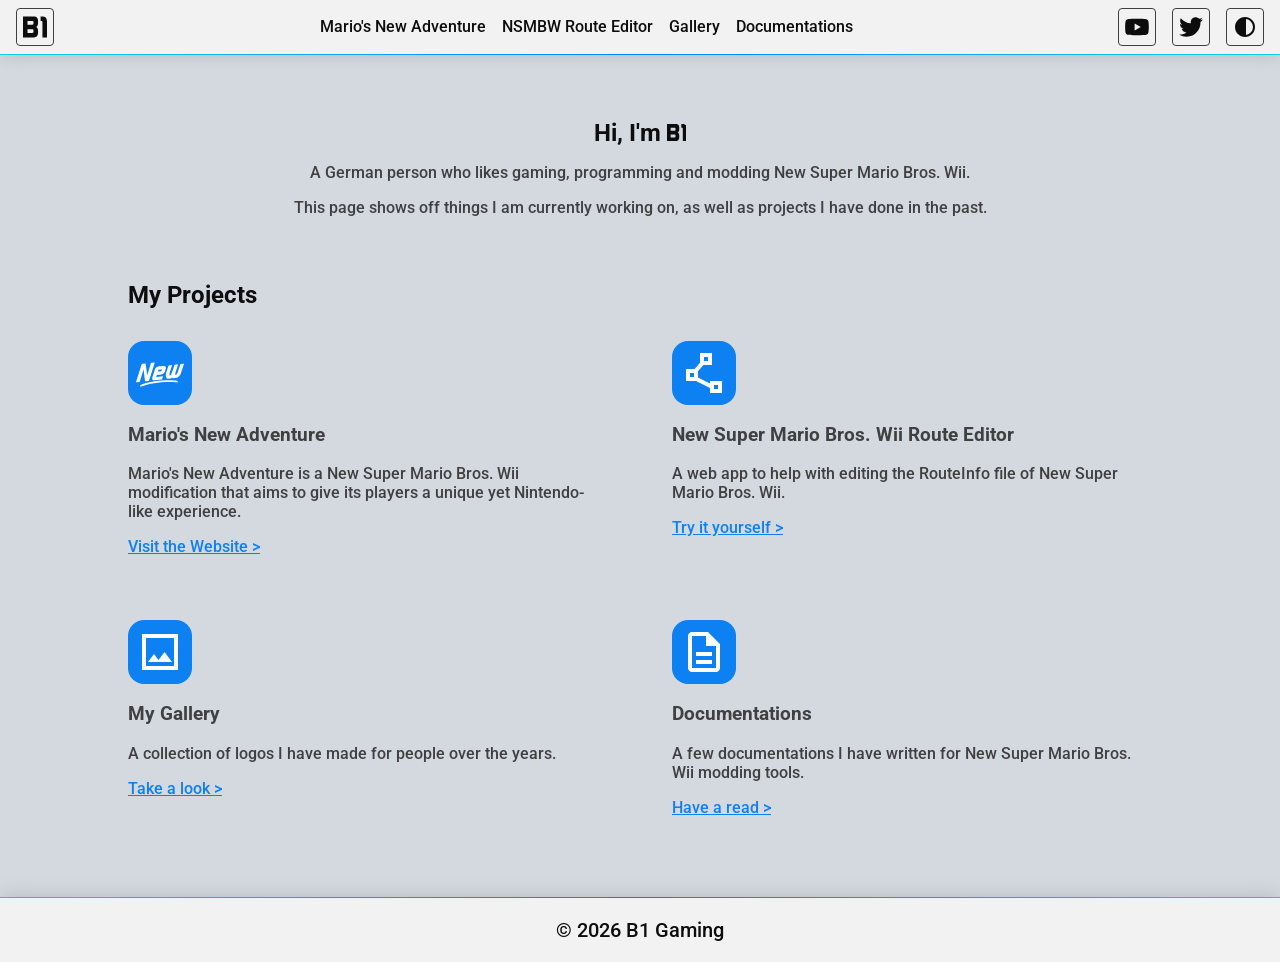
==== index.html @ d00344f2 "Homepage rework It actually looks somewhat decent now though verbosity and information could still b" ====
<!DOCTYPE html>
<html lang="en">
<head>
  <link rel="preconnect" href="https://fonts.googleapis.com">
  <link rel="preconnect" href="https://fonts.gstatic.com" crossorigin>
  <link href="https://fonts.googleapis.com/css2?family=Roboto:ital,wght@0,100..900;1,100..900&display=swap"
        rel="stylesheet">
  <link rel="stylesheet" href="./style.css">
  <meta charset="UTF-8">
  <meta name="viewport" content="width=device-width, initial-scale=1.0">
  <script src="./script.js" defer></script>
  <link rel="shortcut icon" href="img/favicon.png" type="image/x-icon">
  <title>B1's Github</title>
</head>
<body>
  <nav id="nav">
    <div class="link-category context-category">
      <button class="close-button" id="close-button" type="button">
        <svg viewBox="0 -960 960 960">
          <path d="m256-200-56-56 224-224-224-224 56-56 224 224 224-224 56 56-224 224 224 224-56 56-224-224-224 224Z" />
        </svg>
      </button>
      <div class="link">
        <a title="Homepage" href="/">
          <svg class="icon-link" viewBox="0 0 694 607">
            <path
                  d="M0,0H307c41.161,0,128,2.6,128,129v59c0,60.834-20.778,96.126-54,115,31.291,17.7,54,47.914,54,107v62c0,129.731-95.746,135-124,135H0V0ZM130,237H273c14.7,0,30-5.323,30-33V165c0-17.595-12.417-34-29-34H130V237Zm0,239H273c14.7,0,30-5.323,30-33V404c0-17.6-12.417-34-29-34H130V476ZM562,607H694V142C694,10.555,601.474,0,567,0H509V131h20c17.555,0,33,5.006,33,30V607Z" />
          </svg>
        </a>
      </div>
    </div>
    <div class="link-category main-category">
      <a class="link" href="./mna">Mario's New Adventure</a>
      <a class="link" href="./route-editor">NSMBW Route Editor</a>
      <a class="link" href="./gallery">Gallery</a>
      <a class="link" href="./docs">Documentations</a>
    </div>
    <div class="link-category socials-category">
      <div class="link">
        <a title="YouTube" href="https://youtube.com/@B1_Gaming">
          <svg class="icon-link" viewBox="0 0 256 256">
            <g transform="translate(1.4065934065934016 1.4065934065934016) scale(2.81 2.81)">
              <path
                    d="M 88.119 23.338 c -1.035 -3.872 -4.085 -6.922 -7.957 -7.957 C 73.144 13.5 45 13.5 45 13.5 s -28.144 0 -35.162 1.881 c -3.872 1.035 -6.922 4.085 -7.957 7.957 C 0 30.356 0 45 0 45 s 0 14.644 1.881 21.662 c 1.035 3.872 4.085 6.922 7.957 7.957 C 16.856 76.5 45 76.5 45 76.5 s 28.144 0 35.162 -1.881 c 3.872 -1.035 6.922 -4.085 7.957 -7.957 C 90 59.644 90 45 90 45 S 90 30.356 88.119 23.338 z M 36 58.5 v -27 L 59.382 45 L 36 58.5 z" />
            </g>
          </svg>
        </a>
      </div>
      <div class="link">
        <a title="Twitter / X" href="https://twitter.com/B1_Gmg">
          <svg class="icon-link" xml:space="preserve" viewBox="0 0 248 204">
            <path
                  d="M221.95 51.29c.15 2.17.15 4.34.15 6.53 0 66.73-50.8 143.69-143.69 143.69v-.04c-27.44.04-54.31-7.82-77.41-22.64 3.99.48 8 .72 12.02.73 22.74.02 44.83-7.61 62.72-21.66-21.61-.41-40.56-14.5-47.18-35.07 7.57 1.46 15.37 1.16 22.8-.87-23.56-4.76-40.51-25.46-40.51-49.5v-.64c7.02 3.91 14.88 6.08 22.92 6.32C11.58 63.31 4.74 33.79 18.14 10.71c25.64 31.55 63.47 50.73 104.08 52.76-4.07-17.54 1.49-35.92 14.61-48.25 20.34-19.12 52.33-18.14 71.45 2.19 11.31-2.23 22.15-6.38 32.07-12.26-3.77 11.69-11.66 21.62-22.2 27.93 10.01-1.18 19.79-3.86 29-7.95-6.78 10.16-15.32 19.01-25.2 26.16z" />
          </svg>
        </a>
      </div>
      <div class="link" id="theme-switcher">
        <button id="theme-switch-button" type="button"></button>
        <div class="panel" id="theme-choices">
          <button id="system-theme-button">System</button>
          <button id="light-theme-button">Light</button>
          <button id="dark-theme-button">Dark</button>
        </div>
      </div>
    </div>
  </nav>
  <main>
    <button id="menu-button" class="menu-button" type="button">
      <svg viewBox="0 -960 960 960">
        <path d="M120-240v-80h720v80H120Zm0-200v-80h720v80H120Zm0-200v-80h720v80H120Z" />
      </svg>
    </button>
    <div class="menu-backdrop" id="menu-backdrop"></div>
    <section class="hero">
      <h1>Hi, I'm
        <svg class="logo-as-text" viewBox="0 0 694 607">
          <path
                d="M0,0H307c41.161,0,128,2.6,128,129v59c0,60.834-20.778,96.126-54,115,31.291,17.7,54,47.914,54,107v62c0,129.731-95.746,135-124,135H0V0ZM130,237H273c14.7,0,30-5.323,30-33V165c0-17.595-12.417-34-29-34H130V237Zm0,239H273c14.7,0,30-5.323,30-33V404c0-17.6-12.417-34-29-34H130V476ZM562,607H694V142C694,10.555,601.474,0,567,0H509V131h20c17.555,0,33,5.006,33,30V607Z" />
        </svg>
      </h1>
      <p>A German person who likes gaming, programming and modding New Super Mario Bros. Wii.</p>
      <p>This page shows off things I am currently working on, as well as projects I have done in
        the past.</p>
    </section>
    <section class="projects">
      <h2>My Projects</h2>
      <div class="project">
        <div class="project-icon">
          <svg viewBox="0 0 960 960">
            <path
                  d="M0.945,660.649L112.953,303.272a10.589,10.589,0,0,1,8.217-7.039l65.9-7.911a6.006,6.006,0,0,1,7.022,5.532c4.965,37.5,30.5,230.4,30.5,230.4L297.88,282.9a10.593,10.593,0,0,1,8.174-7.063l64.218-7.868c4.293-.526,5.283,2.4,4.315,5.463-14.1,44.582-99.485,314.515-113.564,359.026a10.458,10.458,0,0,1-8.243,6.853L188.5,645.877a6.221,6.221,0,0,1-7.012-5.633c-4.91-38.066-30.525-236.679-30.525-236.679s-63.1,210-74.884,249.217a10.358,10.358,0,0,1-8.141,6.919L5.3,666.229C0.9,666.687-.019,663.727.945,660.649ZM437.659,452.154l70.5-6.269,10.966-37.617-68.933,6.269ZM403.192,558.737l133.165-13.472c4.316-.437,5.287,2.541,4.33,5.633-3.892,12.579-12.613,40.769-16.5,53.324a10.3,10.3,0,0,1-8.179,6.911l-139.451,15c-36.04,4.182-61.123-14.982-51.7-51.723l56.4-173.981c11.9-33.587,61.932-50.511,86.167-53.291l92.434-9.4c19.3-2.649,50.209,21.4,37.6,53.291l-23.5,68.965c-15.994,32.4-55.131,50.623-95.568,54.859l-61.1,4.7ZM716.521,321.191l-57.954,6.442a10.871,10.871,0,0,0-8.276,6.894C640.956,363.419,602.16,483.5,602.16,483.5c-14.308,40.019-1.488,81.528,13.3,106.623,3.283,5.569,7.023,5.937,10.209,5.637l70.607-6.665c2.951-.278,9.314-3.535,12.4-6.42l17.246-16.1,5.968,10.947c2.933,5.38,6.474,6.012,9.689,5.714l72.034-6.673a32.723,32.723,0,0,0,12.517-3.782c16.892-9.956,56.016-40.09,70.619-82.947-0.054-.055,51.228-157.746,62.145-191.316,1.007-3.1.157-6.028-4.234-5.54l-57.943,6.441a10.737,10.737,0,0,0-8.385,6.917c-10.548,31.384-57.443,170.9-57.443,170.9-9.588,20.577-22.222,39.478-37.6,48.588-10.07-22.006-5.607-47.52,0-65.83L839.9,312.585c0.968-3.06.025-5.978-4.271-5.489L779.2,313.511a10.878,10.878,0,0,0-8.457,6.977c-10.727,30.786-57.35,164.582-57.35,164.582-11.227,25.609-29.476,48.074-37.6,53.291-4.783-4.851-12.237-30.338-3.134-59.561l48.2-152.2C721.822,323.562,720.965,320.7,716.521,321.191ZM85.158,751.563v-23.6a9.467,9.467,0,0,1,6.287-8.87c212.3-88.276,596.041-108.563,734.774-81.692a7.792,7.792,0,0,1,6.242,7.508v21.954c0,3.991-3.178,5.76-6.323,5.26-188.863-29.986-532.3,1.127-734.75,83.118C88.286,756.493,85.158,756.818,85.158,751.563Z" />
          </svg>
        </div>
        <h3>Mario's New Adventure</h3>
        <p>Mario's New Adventure is a New Super Mario Bros. Wii modification that aims to give its players a unique yet
          Nintendo-like experience.</p>
        <a href="/mna">Visit the Website &gt;</a>
      </div>
      <div class="project">
        <div class="project-icon">
          <svg viewBox="0 -960 960 960">
            <path
                  d="M600-80v-100L320-320H120v-240h172l108-124v-196h240v240H468L360-516v126l240 120v-50h240v240H600ZM480-720h80v-80h-80v80ZM200-400h80v-80h-80v80Zm480 240h80v-80h-80v80ZM520-760ZM240-440Zm480 240Z" />
          </svg>
        </div>
        <h3>New Super Mario Bros. Wii Route Editor</h3>
        <p>A web app to help with editing the RouteInfo file of New Super Mario Bros. Wii.</p>
        <a href="/route-editor">Try it yourself &gt;</a>
      </div>
      <div class="project">
        <div class="project-icon">
          <svg viewBox="0 -960 960 960">
            <path
                  d="M240-280h480L570-480 450-320l-90-120-120 160ZM120-120v-720h720v720H120Zm80-80h560v-560H200v560Zm0 0v-560 560Z" />
          </svg>
        </div>
        <h3>My Gallery</h3>
        <p>A collection of logos I have made for people over the years.</p>
        <a href="/gallery">Take a look &gt;</a>
      </div>
      <div class="project">
        <div class="project-icon">
          <svg viewBox="0 -960 960 960">
            <path
                  d="M320-240h320v-80H320v80Zm0-160h320v-80H320v80ZM240-80q-33 0-56.5-23.5T160-160v-640q0-33 23.5-56.5T240-880h320l240 240v480q0 33-23.5 56.5T720-80H240Zm280-520v-200H240v640h480v-440H520ZM240-800v200-200 640-640Z" />
          </svg>
        </div>
        <h3>Documentations</h3>
        <p>A few documentations I have written for New Super Mario Bros. Wii modding tools.</p>
        <a href="/docs">Have a read &gt;</a>
      </div>
    </section>
  </main>
  <footer>
    <span id="copyright-info">
    </span>
  </footer>
  <template id="icon-contrast">
    <svg class="icon-link" viewBox="0 -960 960 960">
      <path
            d="M480-80q-83 0-156-31.5T197-197q-54-54-85.5-127T80-480q0-83 31.5-156T197-763q54-54 127-85.5T480-880q83 0 156 31.5T763-763q54 54 85.5 127T880-480q0 83-31.5 156T763-197q-54 54-127 85.5T480-80Zm40-83q119-15 199.5-104.5T800-480q0-123-80.5-212.5T520-797v634Z" />
    </svg>
  </template>
  <template id="icon-light">
    <svg class="icon-link" viewBox="0 -960 960 960">
      <path
            d="M480-760q-17 0-28.5-11.5T440-800v-80q0-17 11.5-28.5T480-920q17 0 28.5 11.5T520-880v80q0 17-11.5 28.5T480-760Zm198 82q-11-11-11-27.5t11-28.5l56-57q12-12 28.5-12t28.5 12q11 11 11 28t-11 28l-57 57q-11 11-28 11t-28-11Zm122 238q-17 0-28.5-11.5T760-480q0-17 11.5-28.5T800-520h80q17 0 28.5 11.5T920-480q0 17-11.5 28.5T880-440h-80ZM480-40q-17 0-28.5-11.5T440-80v-80q0-17 11.5-28.5T480-200q17 0 28.5 11.5T520-160v80q0 17-11.5 28.5T480-40ZM226-678l-57-56q-12-12-12-29t12-28q11-11 28-11t28 11l57 57q11 11 11 28t-11 28q-12 11-28 11t-28-11Zm508 509-56-57q-11-12-11-28.5t11-27.5q11-11 27.5-11t28.5 11l57 56q12 11 11.5 28T791-169q-12 12-29 12t-28-12ZM80-440q-17 0-28.5-11.5T40-480q0-17 11.5-28.5T80-520h80q17 0 28.5 11.5T200-480q0 17-11.5 28.5T160-440H80Zm89 271q-11-11-11-28t11-28l57-57q11-11 27.5-11t28.5 11q12 12 12 28.5T282-225l-56 56q-12 12-29 12t-28-12Zm311-71q-100 0-170-70t-70-170q0-100 70-170t170-70q100 0 170 70t70 170q0 100-70 170t-170 70Zm0-80q66 0 113-47t47-113q0-66-47-113t-113-47q-66 0-113 47t-47 113q0 66 47 113t113 47Zm0-160Z" />
    </svg>
  </template>
  <template id="icon-dark">
    <svg class="icon-link" viewBox="0 -960 960 960">
      <path
            d="M480-120q-151 0-255.5-104.5T120-480q0-138 90-239.5T440-838q13-2 23 3.5t16 14.5q6 9 6.5 21t-7.5 23q-17 26-25.5 55t-8.5 61q0 90 63 153t153 63q31 0 61.5-9t54.5-25q11-7 22.5-6.5T819-479q10 5 15.5 15t3.5 24q-14 138-117.5 229T480-120Zm0-80q88 0 158-48.5T740-375q-20 5-40 8t-40 3q-123 0-209.5-86.5T364-660q0-20 3-40t8-40q-78 32-126.5 102T200-480q0 116 82 198t198 82Zm-10-270Z" />
    </svg>
  </template>
</body>
</html>
---- style.css ----
:root {
  --color-bg-dark: hsl(210, 15%, 85%);
  --color-bg-medium: hsl(0, 0%, 90%);
  --color-bg-light: hsl(0, 0%, 95%);
  --color-border: hsl(0, 0%, 80%);
  --color-text-medium: hsl(0, 0%, 25%);
  --color-text-strong: hsl(0, 0%, 5%);
  --color-primary: hsl(210, 90%, 50%);
  --color-primary-hover: hsl(200, 90%, 50%);
  --color-primary-active: hsl(190, 90%, 50%);
  --color-shadow: #00000026;
  --color-header-shadow: var(--color-shadow);
}

html {
  color-scheme: light dark;
}

@media (prefers-color-scheme: dark) {
  :root {
    color-scheme: dark;
    --color-bg-dark: hsl(210, 10%, 5%);
    --color-bg-medium: hsl(0, 0%, 5%);
    --color-bg-light: hsl(0, 0%, 10%);
    --color-border: hsl(0, 0%, 15%);
    --color-text-medium: hsl(0, 0%, 75%);
    --color-text-strong: hsl(0, 0%, 95%);
    --color-shadow: #0000007f;
    --color-header-shadow: #00aaff57;
  }
}

[data-theme="light"] {
  color-scheme: light;
  --color-bg-dark: hsl(210, 15%, 85%);
  --color-bg-medium: hsl(0, 0%, 90%);
  --color-bg-light: hsl(0, 0%, 95%);
  --color-border: hsl(0, 0%, 80%);
  --color-text-medium: hsl(0, 0%, 25%);
  --color-text-strong: hsl(0, 0%, 5%);
  --color-shadow: #00000026;
  --color-header-shadow: var(--color-shadow);
}

[data-theme="dark"] {
  color-scheme: dark;
  --color-bg-dark: hsl(210, 10%, 5%);
  --color-bg-medium: hsl(0, 0%, 5%);
  --color-bg-light: hsl(0, 0%, 10%);
  --color-border: hsl(0, 0%, 15%);
  --color-text-medium: hsl(0, 0%, 75%);
  --color-text-strong: hsl(0, 0%, 95%);
  --color-shadow: #0000007f;
  --color-header-shadow: #00aaff57;
}

body {
  font-family: "Roboto", sans-serif;
  font-weight: 500;
  margin: 0;
  padding: 0;
  min-height: 100vh;
  display: grid;
  grid-template-rows: max-content 1fr max-content;
  background-color: var(--color-bg-dark);
}

.menu-button,
.close-button {
  display: none;
}

.menu-backdrop {
  opacity: 0;
  width: 100vw;
  height: 100vh;
  position: fixed;
  pointer-events: none;
  transition-property: opacity;
  transition-duration: 250ms;
  background-color: black;
}

nav {
  display: flex;
  justify-content: space-between;
  border-bottom: 1px solid;
  padding: 0.5em 1em;
}

nav a {
  color: var(--color-text-strong);
  text-decoration: none;
  transition-property: color;
  transition-duration: 100ms;
}

path {
  fill: var(--color-text-strong);
}

h1,
h2,
nav a {
  color: var(--color-text-strong);
}

nav a:has(.icon-link),
nav button:has(.icon-link) {
  font-size: 1rem;
  height: 2.375em;
  width: 2.375em;
}

nav a:hover,
footer a:hover {
  color: var(--color-primary-hover);
}

nav a:active,
footer a:active {
  color: var(--color-primary-active);
}

.panel {
  border: 1px solid var(--color-border);
  background: var(--color-bg-medium);
}

.link {
  display: flex;
  justify-content: center;
  align-items: center;
}

.link:not(:has(.icon-link)) {
  border-bottom: 1px solid #ffffff00;
  transition-property: border-color;
  transition-duration: 100ms;
}

.link:hover {
  border-color: var(--color-primary-hover);
}

.link:active {
  border-color: var(--color-primary-active);
}

#theme-switcher {
  height: 100%;
  position: relative;
}

#theme-choices {
  display: none;
  position: absolute;
  top: 100%;
  right: 0;
  margin-top: 0.5rem;
  border-radius: 0.5rem;
  overflow: hidden;
}

#theme-choices.visible {
  display: flex;
  flex-direction: column;
}

#theme-choices>button {
  background: none;
  outline: none;
  border: none;
  padding: 0.5em 1em;
  margin: 0;
  transition-duration: 100ms;
  transition-property: background-color, box-shadow;
  cursor: pointer;
  display: flex;
  align-items: center;
  height: max-content;
  gap: 1em;
}

#theme-choices>button svg {
  height: 2em;
}

#theme-choices>button:disabled {
  cursor: not-allowed;
}

#theme-choices>button:first-child {
  border-top-left-radius: 0.5rem;
  border-top-right-radius: 0.5rem;
}

#theme-choices>button:last-child {
  border-bottom-left-radius: 0.5rem;
  border-bottom-right-radius: 0.5rem;
}

#theme-choices>button:not(:last-child) {
  border-bottom: 1px solid var(--color-border);
}

#theme-choices>button:not(:disabled):hover {
  background-color: hsla(0, 0%, 50%, 10%);
}

#theme-choices>button:not(:disabled):focus {
  box-shadow: 0 0 0 0.125rem var(--color-primary-active) inset;
}

#theme-choices>button:not(:disabled):active {
  background-color: hsla(0, 0%, 50%, 25%);
}

#theme-switch-button {
  background: none;
  border: none;
  padding: 0;
  cursor: pointer;
}

.icon-link {
  height: 1.5em;
  width: 1.5em;
  padding: 0.375em;
  border: 1px solid var(--color-text-medium);
  border-radius: 0.25em;
  transition-property: border-color;
  transition-duration: 100ms;
}

.icon-link:hover {
  border-color: var(--color-primary-hover);
}

.icon-link:active {
  border-color: var(--color-primary-active);
}

.link-category {
  display: flex;
  column-gap: 1em;
  align-content: center;
}

main {
  color: var(--color-text-medium);
  padding-bottom: 1em;
  width: 80%;
  margin: 0 auto;
}

.hero {
  margin: 4rem auto;
  text-align: center;
}

.hero h1 {
  margin-bottom: 0;
}

.logo-as-text {
  height: 0.7125em;
}

.projects {
  display: grid;
  column-gap: 4rem;
  grid-template-columns: repeat(auto-fill, minmax(20em, 1fr));
}

.projects h2 {
  grid-column: 1 / -1;
  margin-top: 0;
  margin-bottom: 2rem;
}

.project {
  margin-bottom: 4rem;
}

.project-icon {
  width: 3rem;
  height: 3rem;
  padding: 0.5em;
  border-radius: 1em;
  background-color: var(--color-primary);
}

.project-icon path {
  fill: white;
}

.project a {
  color: var(--color-primary);
}

.project a:hover {
  color: var(--color-primary-hover);
}

.project a:active {
  color: var(--color-primary-active);
}

footer {
  color: var(--color-text-strong);
  text-align: center;
  padding: 1em 0;
  font-size: 1.25rem;
  border-top: 1px solid;
}

nav,
footer,
nav.open {
  box-shadow: 0 0 1em var(--color-header-shadow);
  background-color: var(--color-bg-light);
  border-image-slice: 1;
  border-image-source: linear-gradient(to left, var(--color-primary-active), var(--color-primary), var(--color-primary-active));
}

#btt-button {
  cursor: pointer;
}

/*
 * Phones (420px)
 */
@media screen and (max-width: 26.25rem) {}

/*
 * Phones (600px)
 */
@media screen and (max-width: 37.5rem) {}

/*
 * Tablets (768px)
 */
@media screen and (max-width: 48rem) {
  nav {
    flex-direction: column;
    position: fixed;
    width: 0;
    padding: 0;
    height: 100vh;
    justify-content: start;
    border-bottom: 0;
    box-shadow: none;
    overflow-x: hidden;
    border-right: 0px solid;
    border-image-source: linear-gradient(to bottom, var(--color-primary-active), var(--color-primary), var(--color-primary-active));
    transition-property: width, border-right, box-shadow;
    transition-duration: 250ms;
    transition-timing-function: ease-in-out;
    z-index: 1;
  }

  nav.open {
    width: 16rem;
    border-right: 1px solid;
  }

  #theme-choices {
    top: initial;
    margin-top: initial;
    bottom: 100%;
    margin-bottom: 0.5rem;
  }

  .hero {
    padding-top: 2rem;
    grid-template-columns: unset;
    row-gap: 2em;
  }

  .hero-image,
  .hero-text-content {
    grid-area: unset;
  }

  .menu-button {
    position: absolute;
  }

  .menu-button,
  .close-button {
    display: flex;
    align-content: center;
    background: none;
    border: none;
    height: 3rem;
    width: 3rem;
    border-radius: 1.5rem;
    padding: 0.25rem;
    margin: 0.25rem;
    transition-property: background-color;
    transition-duration: 100ms;
  }

  .menu-button:hover,
  .close-button:hover {
    background-color: #7f7f7f0f;
  }

  .menu-button:active,
  .close-button:active {
    background-color: #7f7f7f2f;
  }

  .menu-button:focus,
  .close-button:focus {
    outline: 1px solid var(--color-primary-hover);
  }

  .menu-button svg {
    fill: var(--color-text-strong);
  }

  .menu-backdrop.visible {
    pointer-events: all;
    opacity: 20%;
  }

  a.link {
    width: 100%;
    text-align: center;
    padding: 1rem 0;
  }

  .link-category {
    flex-direction: column;
    height: max-content;
    white-space: nowrap;
    min-width: 16rem;
  }

  .context-category {
    flex-direction: row;
    justify-content: space-between;
    border-bottom: 1px solid var(--color-border);
  }

  .main-category {
    flex-grow: 1;
  }

  .link:not(:has(.icon-link)) {
    border-bottom: 1px solid var(--color-border);
  }

  .socials-category {
    padding: 1rem 0;
    border-top: 1px solid var(--color-border);
    flex-direction: row;
    justify-content: space-evenly;
  }

  .link-category:not(.main-category) {
    align-items: center;
  }

  .link-category:not(.main-category) .link {
    margin: 0 1rem;
  }

  section,
  .projects {
    width: 90%;
    margin: 0 auto;
  }

  .hero {
    margin-top: 4rem;
    flex-direction: column;
    justify-content: unset;
    align-items: center;
  }
}

/*
 * Laptops (992px)
 */
@media screen and (max-width: 62rem) {
  main {
    width: unset;
    margin: 0 1rem;
  }
}

/*
 * Desktop Monitors (1200px)
 */
@media screen and (max-width: 75rem) {}
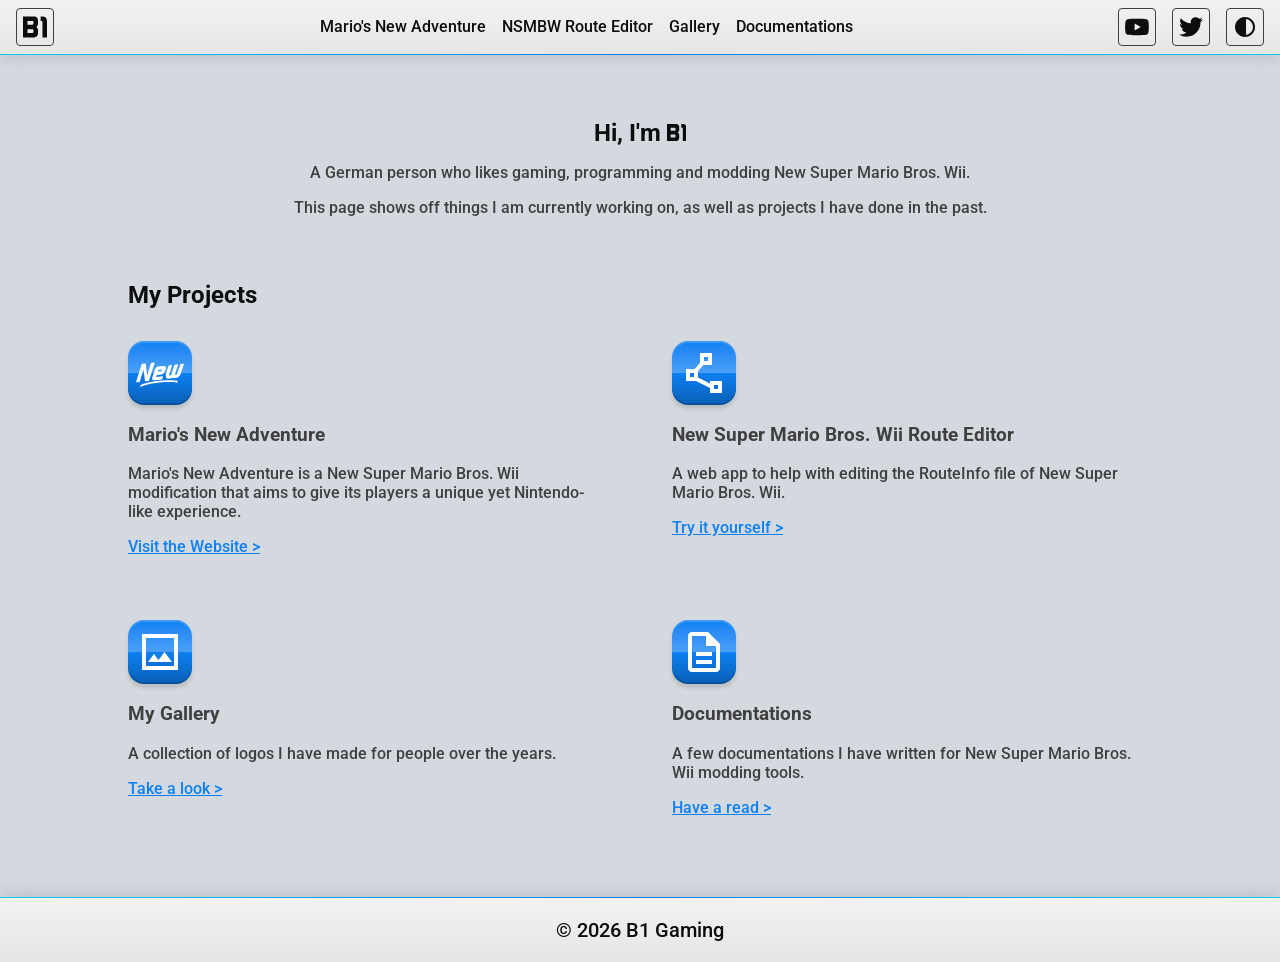
==== commit 0fc0f4d4: "Styling improvements" ====
--- a/index.html
+++ b/index.html
@@ -13,7 +13,7 @@
   <title>B1's Github</title>
 </head>
 <body>
-  <nav id="nav">
+  <nav>
     <div class="link-category context-category">
       <button class="close-button" id="close-button" type="button">
         <svg viewBox="0 -960 960 960">
--- a/style.css
+++ b/style.css
@@ -84,6 +84,7 @@
 nav {
   display: flex;
   justify-content: space-between;
+  gap: 0.5rem;
   border-bottom: 1px solid;
   padding: 0.5em 1em;
 }
@@ -131,6 +132,7 @@
   display: flex;
   justify-content: center;
   align-items: center;
+  text-align: center;
 }
 
 .link:not(:has(.icon-link)) {
@@ -288,7 +290,13 @@
   height: 3rem;
   padding: 0.5em;
   border-radius: 1em;
-  background-color: var(--color-primary);
+  box-shadow: 0 0.125em #ffffff2f inset,
+    0 -0.125em #0000002f inset,
+    0 0.25em 0.25em #0000001f;
+  background-image: linear-gradient(var(--color-primary),
+      color-mix(in srgb, var(--color-primary), white 25%) 50%,
+      var(--color-primary) 50%,
+      color-mix(in srgb, var(--color-primary), black 25%));
 }
 
 .project-icon path {
@@ -319,9 +327,13 @@
 footer,
 nav.open {
   box-shadow: 0 0 1em var(--color-header-shadow);
-  background-color: var(--color-bg-light);
+  background-image: linear-gradient(var(--color-bg-light),
+      var(--color-bg-medium));
   border-image-slice: 1;
-  border-image-source: linear-gradient(to left, var(--color-primary-active), var(--color-primary), var(--color-primary-active));
+  border-image-source: linear-gradient(to left,
+      var(--color-primary-active),
+      var(--color-primary),
+      var(--color-primary-active));
 }
 
 #btt-button {
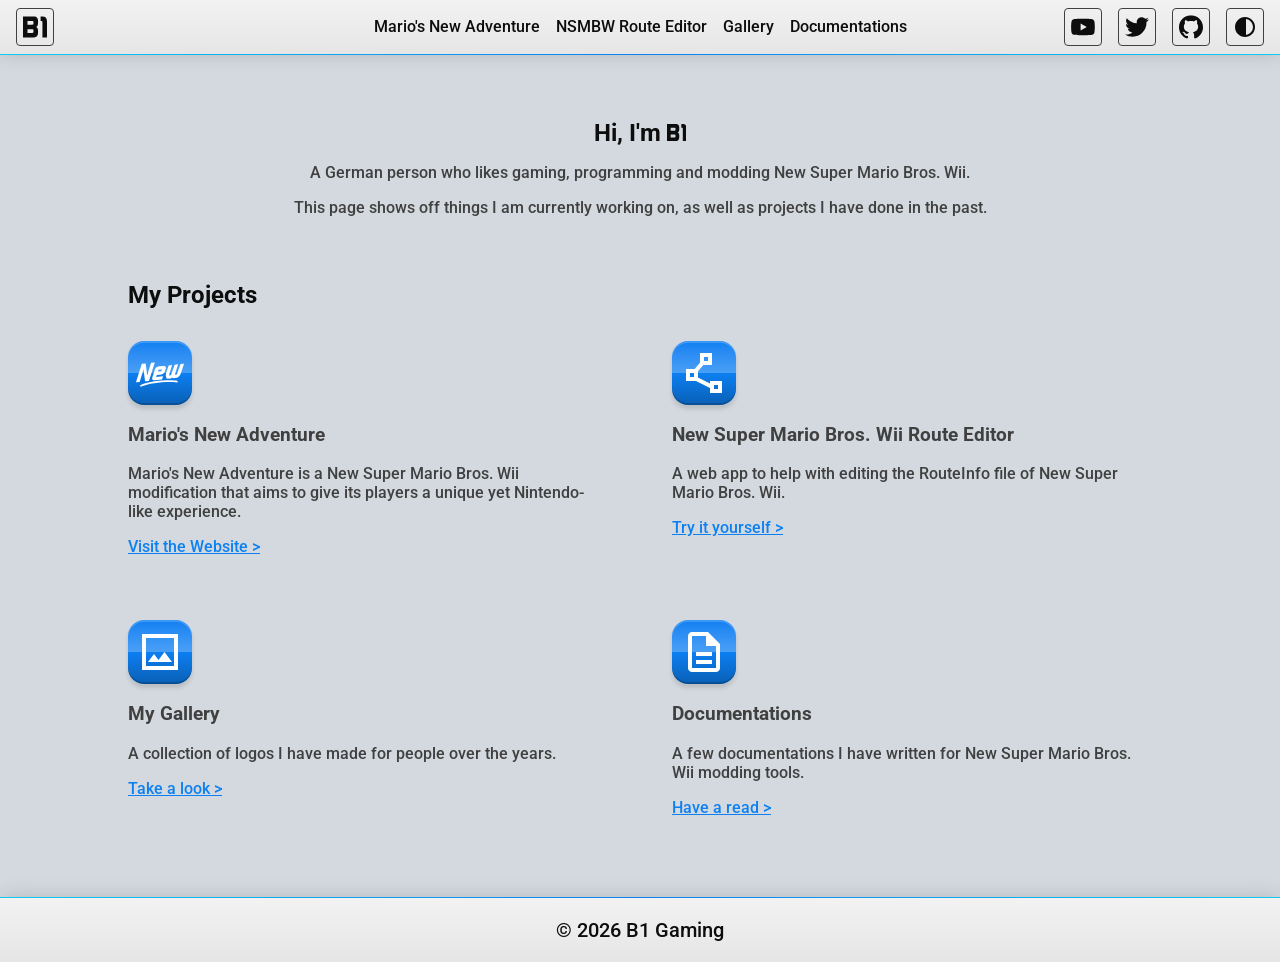
==== commit e08109b9: "Added GitHub link + styling imrpovements" ====
--- a/index.html
+++ b/index.html
@@ -21,7 +21,7 @@
         </svg>
       </button>
       <div class="link">
-        <a title="Homepage" href="/">
+        <a href="/" title="Homepage">
           <svg class="icon-link" viewBox="0 0 694 607">
             <path
                   d="M0,0H307c41.161,0,128,2.6,128,129v59c0,60.834-20.778,96.126-54,115,31.291,17.7,54,47.914,54,107v62c0,129.731-95.746,135-124,135H0V0ZM130,237H273c14.7,0,30-5.323,30-33V165c0-17.595-12.417-34-29-34H130V237Zm0,239H273c14.7,0,30-5.323,30-33V404c0-17.6-12.417-34-29-34H130V476ZM562,607H694V142C694,10.555,601.474,0,567,0H509V131h20c17.555,0,33,5.006,33,30V607Z" />
@@ -37,7 +37,7 @@
     </div>
     <div class="link-category socials-category">
       <div class="link">
-        <a title="YouTube" href="https://youtube.com/@B1_Gaming">
+        <a href="https://youtube.com/@B1_Gaming" title="YouTube">
           <svg class="icon-link" viewBox="0 0 256 256">
             <g transform="translate(1.4065934065934016 1.4065934065934016) scale(2.81 2.81)">
               <path
@@ -47,10 +47,25 @@
         </a>
       </div>
       <div class="link">
-        <a title="Twitter / X" href="https://twitter.com/B1_Gmg">
+        <a href="https://twitter.com/B1_Gmg" title="Twitter / X">
           <svg class="icon-link" xml:space="preserve" viewBox="0 0 248 204">
             <path
                   d="M221.95 51.29c.15 2.17.15 4.34.15 6.53 0 66.73-50.8 143.69-143.69 143.69v-.04c-27.44.04-54.31-7.82-77.41-22.64 3.99.48 8 .72 12.02.73 22.74.02 44.83-7.61 62.72-21.66-21.61-.41-40.56-14.5-47.18-35.07 7.57 1.46 15.37 1.16 22.8-.87-23.56-4.76-40.51-25.46-40.51-49.5v-.64c7.02 3.91 14.88 6.08 22.92 6.32C11.58 63.31 4.74 33.79 18.14 10.71c25.64 31.55 63.47 50.73 104.08 52.76-4.07-17.54 1.49-35.92 14.61-48.25 20.34-19.12 52.33-18.14 71.45 2.19 11.31-2.23 22.15-6.38 32.07-12.26-3.77 11.69-11.66 21.62-22.2 27.93 10.01-1.18 19.79-3.86 29-7.95-6.78 10.16-15.32 19.01-25.2 26.16z" />
+          </svg>
+        </a>
+      </div>
+      <div class="link">
+        <a href="https://github.com/B1Here" title="GitHub">
+          <svg class="icon-link" viewBox="0 0 98 96" xmlns="http://www.w3.org/2000/svg" class="h-6">
+            <g clip-path="url(#clip0_730_27126)">
+              <path
+                    d="M41.4395 69.3848C28.8066 67.8535 19.9062 58.7617 19.9062 46.9902C19.9062 42.2051 21.6289 37.0371 24.5 33.5918C23.2559 30.4336 23.4473 23.7344 24.8828 20.959C28.7109 20.4805 33.8789 22.4902 36.9414 25.2656C40.5781 24.1172 44.4062 23.543 49.0957 23.543C53.7852 23.543 57.6133 24.1172 61.0586 25.1699C64.0254 22.4902 69.2891 20.4805 73.1172 20.959C74.457 23.543 74.6484 30.2422 73.4043 33.4961C76.4668 37.1328 78.0937 42.0137 78.0937 46.9902C78.0937 58.7617 69.1934 67.6621 56.3691 69.2891C59.623 71.3945 61.8242 75.9883 61.8242 81.252L61.8242 91.2051C61.8242 94.0762 64.2168 95.7031 67.0879 94.5547C84.4102 87.9512 98 70.6289 98 49.1914C98 22.1074 75.9883 6.69539e-07 48.9043 4.309e-07C21.8203 1.92261e-07 -1.9479e-07 22.1074 -4.3343e-07 49.1914C-6.20631e-07 70.4375 13.4941 88.0469 31.6777 94.6504C34.2617 95.6074 36.75 93.8848 36.75 91.3008L36.75 83.6445C35.4102 84.2188 33.6875 84.6016 32.1562 84.6016C25.8398 84.6016 22.1074 81.1563 19.4277 74.7441C18.375 72.1602 17.2266 70.6289 15.0254 70.3418C13.877 70.2461 13.4941 69.7676 13.4941 69.1934C13.4941 68.0449 15.4082 67.1836 17.3223 67.1836C20.0977 67.1836 22.4902 68.9063 24.9785 72.4473C26.8926 75.2227 28.9023 76.4668 31.2949 76.4668C33.6875 76.4668 35.2187 75.6055 37.4199 73.4043C39.0469 71.7773 40.291 70.3418 41.4395 69.3848Z" />
+            </g>
+            <defs>
+              <clipPath id="clip0_730_27126">
+                <rect width="98" height="96" fill="white" />
+              </clipPath>
+            </defs>
           </svg>
         </a>
       </div>
--- a/style.css
+++ b/style.css
@@ -82,8 +82,8 @@
 }
 
 nav {
-  display: flex;
-  justify-content: space-between;
+  display: grid;
+  grid-template-columns: 1fr auto 1fr;
   gap: 0.5rem;
   border-bottom: 1px solid;
   padding: 0.5em 1em;
@@ -158,7 +158,7 @@
   display: none;
   position: absolute;
   top: 100%;
-  right: 0;
+  left: 0;
   margin-top: 0.5rem;
   border-radius: 0.5rem;
   overflow: hidden;
@@ -249,6 +249,10 @@
   align-content: center;
 }
 
+.socials-category {
+  justify-self: end;
+}
+
 main {
   color: var(--color-text-medium);
   padding-bottom: 1em;
@@ -354,7 +358,37 @@
  * Tablets (768px)
  */
 @media screen and (max-width: 48rem) {
+  .hero {
+    padding-top: 2rem;
+    grid-template-columns: unset;
+    row-gap: 2em;
+  }
+
+  .hero-image,
+  .hero-text-content {
+    grid-area: unset;
+  }
+
+  section,
+  .projects {
+    width: 90%;
+    margin: 0 auto;
+  }
+
+  .hero {
+    margin-top: 4rem;
+    flex-direction: column;
+    justify-content: unset;
+    align-items: center;
+  }
+}
+
+/*
+ * Laptops (992px)
+ */
+@media screen and (max-width: 62rem) {
   nav {
+    display: flex;
     flex-direction: column;
     position: fixed;
     width: 0;
@@ -378,25 +412,8 @@
   }
 
   #theme-choices {
-    top: initial;
-    margin-top: initial;
-    bottom: 100%;
-    margin-bottom: 0.5rem;
-  }
-
-  .hero {
-    padding-top: 2rem;
-    grid-template-columns: unset;
-    row-gap: 2em;
-  }
-
-  .hero-image,
-  .hero-text-content {
-    grid-area: unset;
-  }
-
-  .menu-button {
-    position: absolute;
+    left: unset;
+    right: 0;
   }
 
   .menu-button,
@@ -414,6 +431,11 @@
     transition-duration: 100ms;
   }
 
+  .menu-button {
+    position: absolute;
+    margin-left: -0.5rem;
+  }
+
   .menu-button:hover,
   .close-button:hover {
     background-color: #7f7f7f0f;
@@ -448,7 +470,7 @@
     flex-direction: column;
     height: max-content;
     white-space: nowrap;
-    min-width: 16rem;
+    width: 16rem;
   }
 
   .context-category {
@@ -467,37 +489,21 @@
 
   .socials-category {
     padding: 1rem 0;
+    justify-self: unset;
     border-top: 1px solid var(--color-border);
     flex-direction: row;
     justify-content: space-evenly;
+    gap: 0;
   }
 
   .link-category:not(.main-category) {
     align-items: center;
   }
 
-  .link-category:not(.main-category) .link {
+  .link-category.context-category .link {
     margin: 0 1rem;
   }
 
-  section,
-  .projects {
-    width: 90%;
-    margin: 0 auto;
-  }
-
-  .hero {
-    margin-top: 4rem;
-    flex-direction: column;
-    justify-content: unset;
-    align-items: center;
-  }
-}
-
-/*
- * Laptops (992px)
- */
-@media screen and (max-width: 62rem) {
   main {
     width: unset;
     margin: 0 1rem;
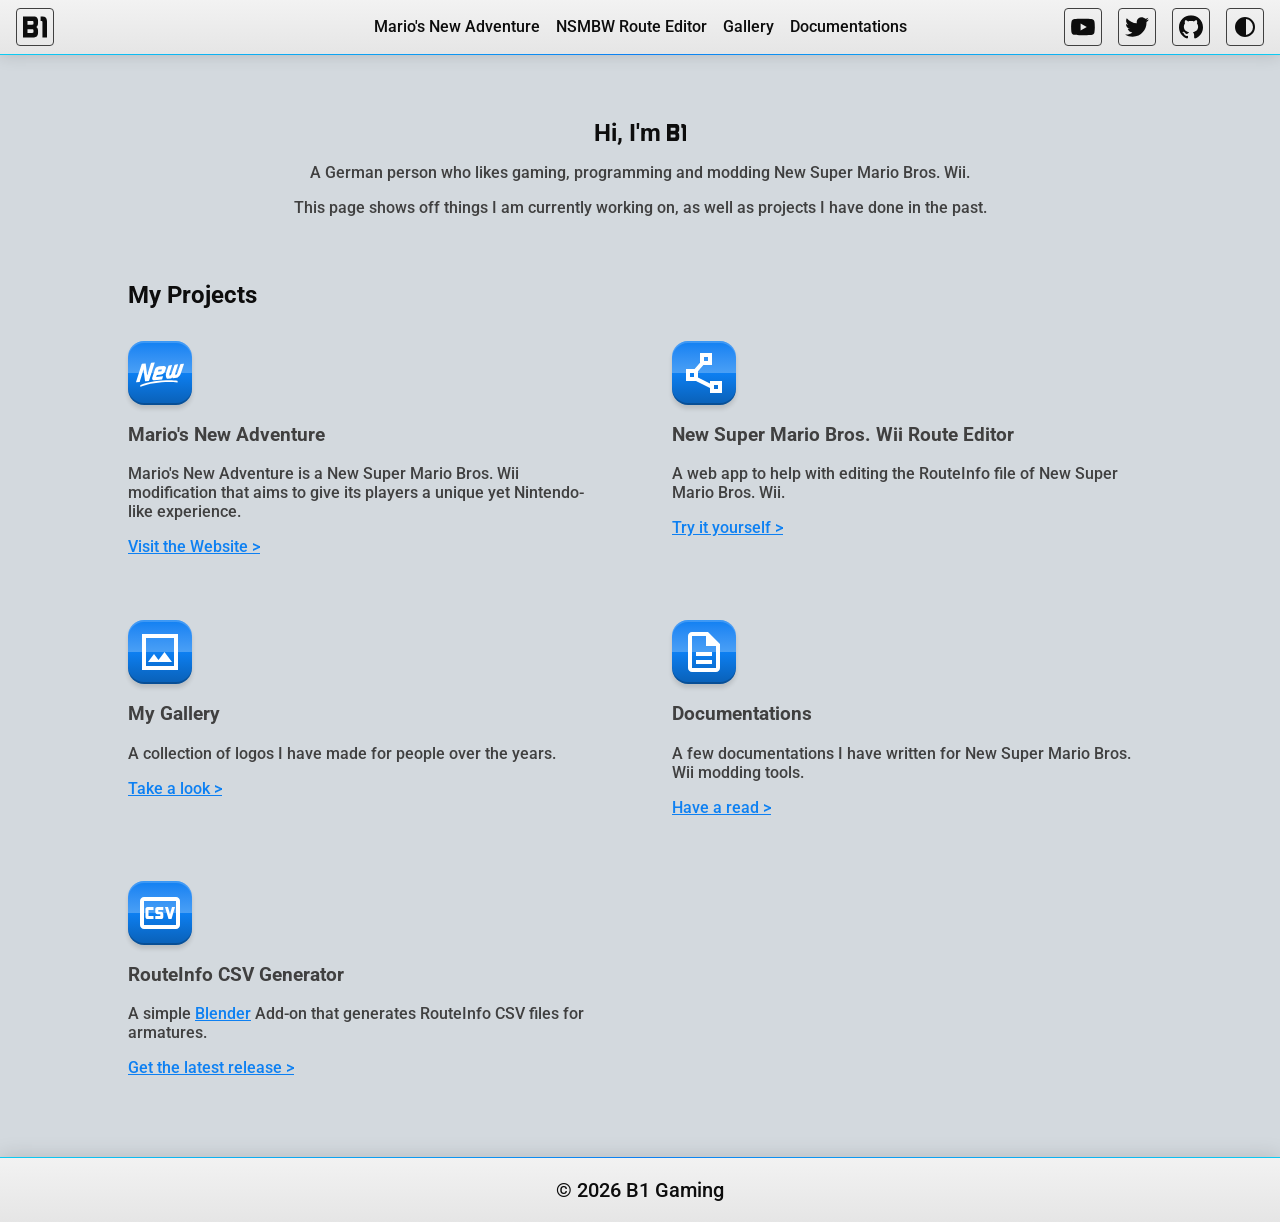
==== commit 12da57ee: "Add a new project to homepage" ====
--- a/index.html
+++ b/index.html
@@ -9,7 +9,7 @@
   <meta charset="UTF-8">
   <meta name="viewport" content="width=device-width, initial-scale=1.0">
   <script src="./script.js" defer></script>
-  <link rel="shortcut icon" href="img/favicon.png" type="image/x-icon">
+  <link rel="shortcut icon" href="./img/favicon.png" type="image/x-icon">
   <title>B1's Github</title>
 </head>
 <body>
@@ -37,7 +37,7 @@
     </div>
     <div class="link-category socials-category">
       <div class="link">
-        <a href="https://youtube.com/@B1_Gaming" title="YouTube">
+        <a href="https://youtube.com/@B1_Gaming" title="YouTube" target="_blank" rel="noopener noreferrer">
           <svg class="icon-link" viewBox="0 0 256 256">
             <g transform="translate(1.4065934065934016 1.4065934065934016) scale(2.81 2.81)">
               <path
@@ -47,7 +47,7 @@
         </a>
       </div>
       <div class="link">
-        <a href="https://twitter.com/B1_Gmg" title="Twitter / X">
+        <a href="https://twitter.com/B1_Gmg" title="Twitter / X" target="_blank" rel="noopener noreferrer">
           <svg class="icon-link" xml:space="preserve" viewBox="0 0 248 204">
             <path
                   d="M221.95 51.29c.15 2.17.15 4.34.15 6.53 0 66.73-50.8 143.69-143.69 143.69v-.04c-27.44.04-54.31-7.82-77.41-22.64 3.99.48 8 .72 12.02.73 22.74.02 44.83-7.61 62.72-21.66-21.61-.41-40.56-14.5-47.18-35.07 7.57 1.46 15.37 1.16 22.8-.87-23.56-4.76-40.51-25.46-40.51-49.5v-.64c7.02 3.91 14.88 6.08 22.92 6.32C11.58 63.31 4.74 33.79 18.14 10.71c25.64 31.55 63.47 50.73 104.08 52.76-4.07-17.54 1.49-35.92 14.61-48.25 20.34-19.12 52.33-18.14 71.45 2.19 11.31-2.23 22.15-6.38 32.07-12.26-3.77 11.69-11.66 21.62-22.2 27.93 10.01-1.18 19.79-3.86 29-7.95-6.78 10.16-15.32 19.01-25.2 26.16z" />
@@ -55,7 +55,7 @@
         </a>
       </div>
       <div class="link">
-        <a href="https://github.com/B1Here" title="GitHub">
+        <a href="https://github.com/B1Here" title="GitHub" target="_blank" rel="noopener noreferrer">
           <svg class="icon-link" viewBox="0 0 98 96" xmlns="http://www.w3.org/2000/svg" class="h-6">
             <g clip-path="url(#clip0_730_27126)">
               <path
@@ -144,6 +144,19 @@
         <p>A few documentations I have written for New Super Mario Bros. Wii modding tools.</p>
         <a href="/docs">Have a read &gt;</a>
       </div>
+      <div class="project">
+        <div class="project-icon">
+          <svg viewBox="0 -960 960 960">
+            <path
+                  d="M230-360h120v-60H250v-120h100v-60H230q-17 0-28.5 11.5T190-560v160q0 17 11.5 28.5T230-360Zm156 0h120q17 0 28.5-11.5T546-400v-60q0-17-11.5-31.5T506-506h-60v-34h100v-60H426q-17 0-28.5 11.5T386-560v60q0 17 11.5 30.5T426-456h60v36H386v60Zm264 0h60l70-240h-60l-40 138-40-138h-60l70 240ZM160-160q-33 0-56.5-23.5T80-240v-480q0-33 23.5-56.5T160-800h640q33 0 56.5 23.5T880-720v480q0 33-23.5 56.5T800-160H160Zm0-80h640v-480H160v480Zm0 0v-480 480Z" />
+          </svg>
+        </div>
+        <h3>RouteInfo CSV Generator</h3>
+        <p>A simple <a href="https://blender.org/">Blender</a> Add-on that generates RouteInfo CSV files for
+          armatures.</p>
+        <a href="https://github.com/B1Here/routeinfo-gen/releases" target="_blank" rel="noopener noreferrer">Get the
+          latest release &gt;</a>
+      </div>
     </section>
   </main>
   <footer>
--- a/style.css
+++ b/style.css
@@ -89,7 +89,8 @@
   padding: 0.5em 1em;
 }
 
-nav a {
+nav a,
+footer a {
   color: var(--color-text-strong);
   text-decoration: none;
   transition-property: color;
@@ -102,8 +103,14 @@
 
 h1,
 h2,
-nav a {
+nav a,
+footer a {
   color: var(--color-text-strong);
+}
+
+nav h1,
+nav h2 {
+  margin-block: auto;
 }
 
 nav a:has(.icon-link),
@@ -158,7 +165,7 @@
   display: none;
   position: absolute;
   top: 100%;
-  left: 0;
+  right: 0;
   margin-top: 0.5rem;
   border-radius: 0.5rem;
   overflow: hidden;
@@ -169,7 +176,7 @@
   flex-direction: column;
 }
 
-#theme-choices>button {
+#theme-choices > button {
   background: none;
   outline: none;
   border: none;
@@ -184,37 +191,37 @@
   gap: 1em;
 }
 
-#theme-choices>button svg {
+#theme-choices > button svg {
   height: 2em;
 }
 
-#theme-choices>button:disabled {
+#theme-choices > button:disabled {
   cursor: not-allowed;
 }
 
-#theme-choices>button:first-child {
+#theme-choices > button:first-child {
   border-top-left-radius: 0.5rem;
   border-top-right-radius: 0.5rem;
 }
 
-#theme-choices>button:last-child {
+#theme-choices > button:last-child {
   border-bottom-left-radius: 0.5rem;
   border-bottom-right-radius: 0.5rem;
 }
 
-#theme-choices>button:not(:last-child) {
+#theme-choices > button:not(:last-child) {
   border-bottom: 1px solid var(--color-border);
 }
 
-#theme-choices>button:not(:disabled):hover {
+#theme-choices > button:not(:disabled):hover {
   background-color: hsla(0, 0%, 50%, 10%);
 }
 
-#theme-choices>button:not(:disabled):focus {
+#theme-choices > button:not(:disabled):focus {
   box-shadow: 0 0 0 0.125rem var(--color-primary-active) inset;
 }
 
-#theme-choices>button:not(:disabled):active {
+#theme-choices > button:not(:disabled):active {
   background-color: hsla(0, 0%, 50%, 25%);
 }
 
@@ -504,6 +511,13 @@
     margin: 0 1rem;
   }
 
+  #theme-choices {
+    top: unset;
+    bottom: 100%;
+    margin-top: unset;
+    margin-bottom: 0.5rem;
+  }
+
   main {
     width: unset;
     margin: 0 1rem;
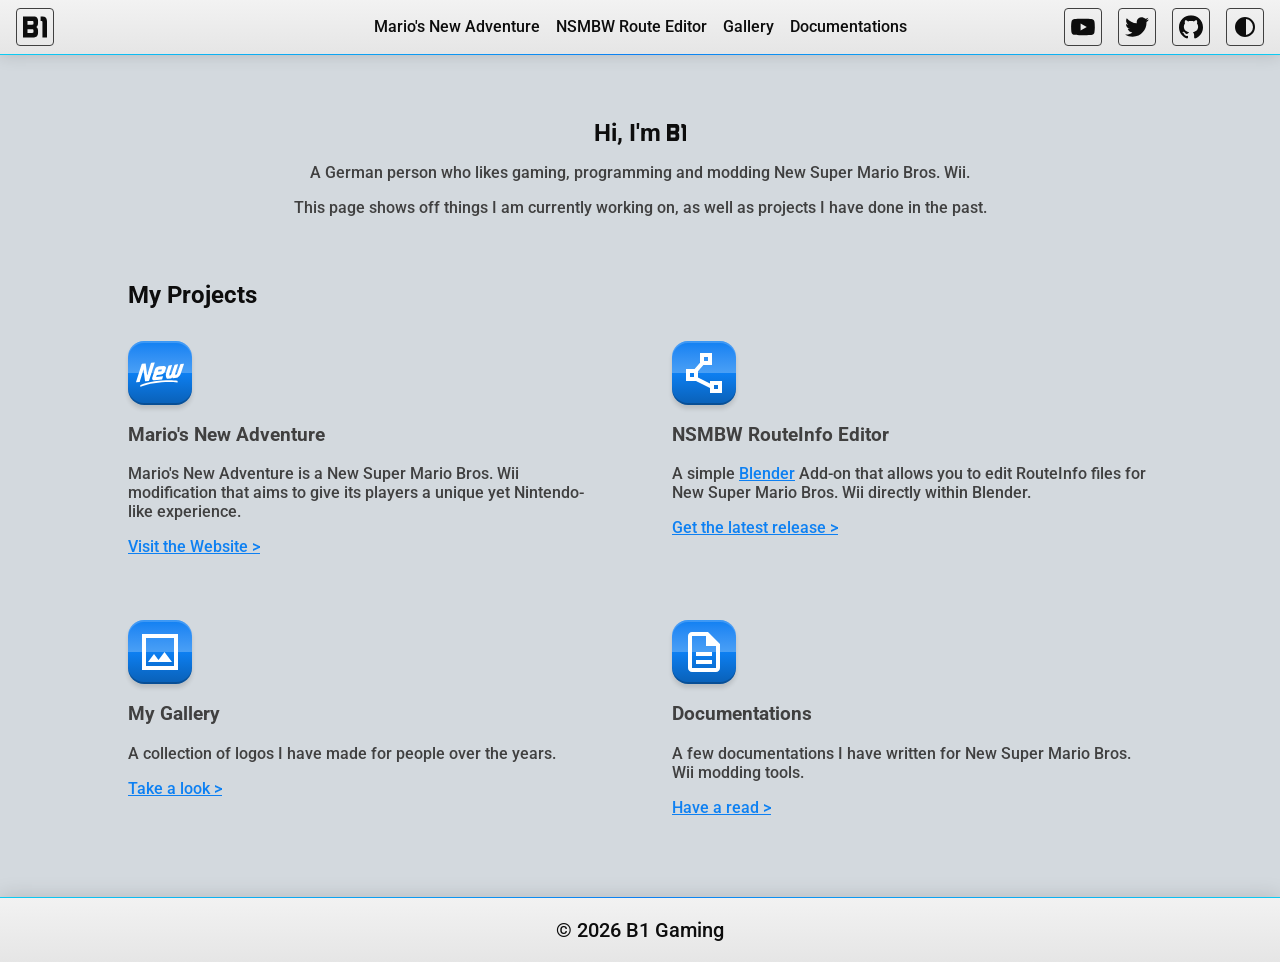
==== commit 0ff72d89: "Update projects section on the homepage" ====
--- a/index.html
+++ b/index.html
@@ -118,9 +118,11 @@
                   d="M600-80v-100L320-320H120v-240h172l108-124v-196h240v240H468L360-516v126l240 120v-50h240v240H600ZM480-720h80v-80h-80v80ZM200-400h80v-80h-80v80Zm480 240h80v-80h-80v80ZM520-760ZM240-440Zm480 240Z" />
           </svg>
         </div>
-        <h3>New Super Mario Bros. Wii Route Editor</h3>
-        <p>A web app to help with editing the RouteInfo file of New Super Mario Bros. Wii.</p>
-        <a href="/route-editor">Try it yourself &gt;</a>
+        <h3>NSMBW RouteInfo Editor</h3>
+        <p>A simple <a href="https://blender.org/">Blender</a> Add-on that allows you to edit RouteInfo files for New
+          Super Mario Bros. Wii directly within Blender.</p>
+        <a href="https://github.com/B1Here/nsmbw-routeinfo-editor/releases" target="_blank"
+           rel="noopener noreferrer">Get the latest release &gt;</a>
       </div>
       <div class="project">
         <div class="project-icon">
@@ -143,19 +145,6 @@
         <h3>Documentations</h3>
         <p>A few documentations I have written for New Super Mario Bros. Wii modding tools.</p>
         <a href="/docs">Have a read &gt;</a>
-      </div>
-      <div class="project">
-        <div class="project-icon">
-          <svg viewBox="0 -960 960 960">
-            <path
-                  d="M230-360h120v-60H250v-120h100v-60H230q-17 0-28.5 11.5T190-560v160q0 17 11.5 28.5T230-360Zm156 0h120q17 0 28.5-11.5T546-400v-60q0-17-11.5-31.5T506-506h-60v-34h100v-60H426q-17 0-28.5 11.5T386-560v60q0 17 11.5 30.5T426-456h60v36H386v60Zm264 0h60l70-240h-60l-40 138-40-138h-60l70 240ZM160-160q-33 0-56.5-23.5T80-240v-480q0-33 23.5-56.5T160-800h640q33 0 56.5 23.5T880-720v480q0 33-23.5 56.5T800-160H160Zm0-80h640v-480H160v480Zm0 0v-480 480Z" />
-          </svg>
-        </div>
-        <h3>RouteInfo CSV Generator</h3>
-        <p>A simple <a href="https://blender.org/">Blender</a> Add-on that generates RouteInfo CSV files for
-          armatures.</p>
-        <a href="https://github.com/B1Here/routeinfo-gen/releases" target="_blank" rel="noopener noreferrer">Get the
-          latest release &gt;</a>
       </div>
     </section>
   </main>
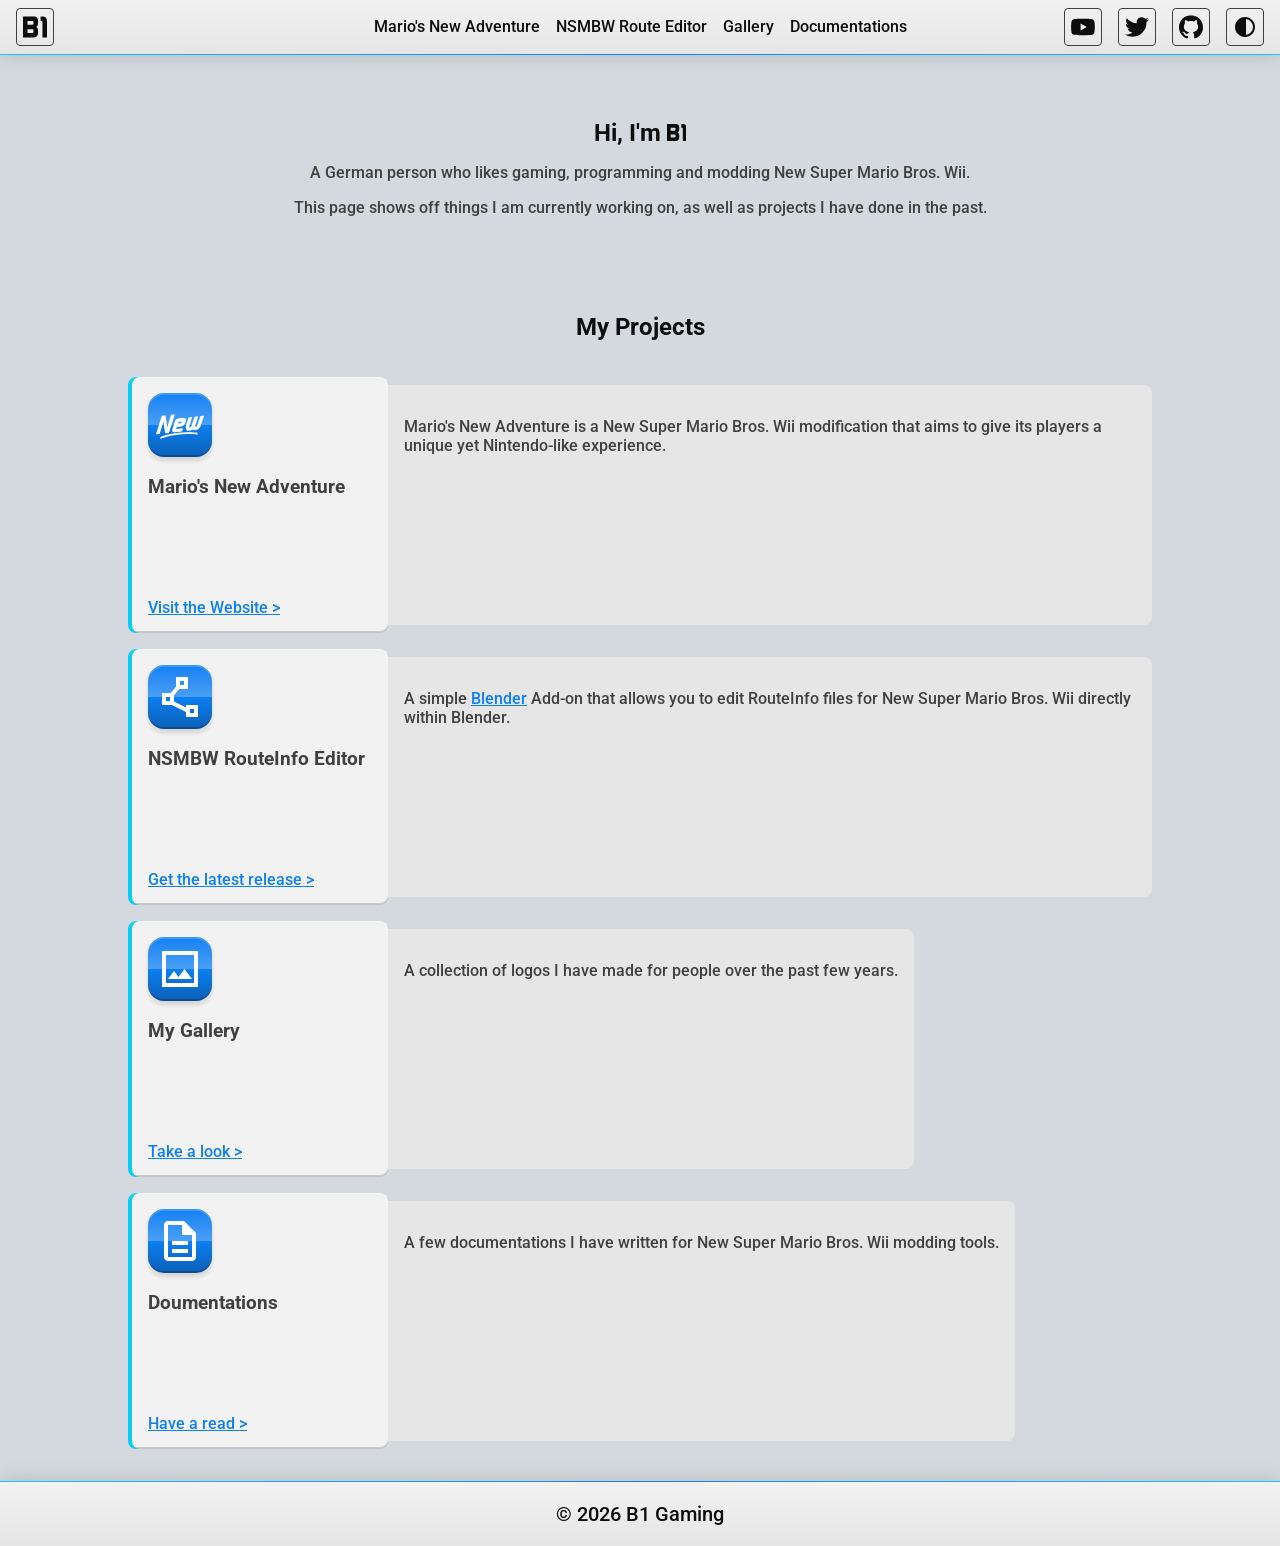
==== commit fa645fad: "Update homepage layout" ====
--- a/index.html
+++ b/index.html
@@ -100,51 +100,67 @@
     <section class="projects">
       <h2>My Projects</h2>
       <div class="project">
-        <div class="project-icon">
-          <svg viewBox="0 0 960 960">
-            <path
-                  d="M0.945,660.649L112.953,303.272a10.589,10.589,0,0,1,8.217-7.039l65.9-7.911a6.006,6.006,0,0,1,7.022,5.532c4.965,37.5,30.5,230.4,30.5,230.4L297.88,282.9a10.593,10.593,0,0,1,8.174-7.063l64.218-7.868c4.293-.526,5.283,2.4,4.315,5.463-14.1,44.582-99.485,314.515-113.564,359.026a10.458,10.458,0,0,1-8.243,6.853L188.5,645.877a6.221,6.221,0,0,1-7.012-5.633c-4.91-38.066-30.525-236.679-30.525-236.679s-63.1,210-74.884,249.217a10.358,10.358,0,0,1-8.141,6.919L5.3,666.229C0.9,666.687-.019,663.727.945,660.649ZM437.659,452.154l70.5-6.269,10.966-37.617-68.933,6.269ZM403.192,558.737l133.165-13.472c4.316-.437,5.287,2.541,4.33,5.633-3.892,12.579-12.613,40.769-16.5,53.324a10.3,10.3,0,0,1-8.179,6.911l-139.451,15c-36.04,4.182-61.123-14.982-51.7-51.723l56.4-173.981c11.9-33.587,61.932-50.511,86.167-53.291l92.434-9.4c19.3-2.649,50.209,21.4,37.6,53.291l-23.5,68.965c-15.994,32.4-55.131,50.623-95.568,54.859l-61.1,4.7ZM716.521,321.191l-57.954,6.442a10.871,10.871,0,0,0-8.276,6.894C640.956,363.419,602.16,483.5,602.16,483.5c-14.308,40.019-1.488,81.528,13.3,106.623,3.283,5.569,7.023,5.937,10.209,5.637l70.607-6.665c2.951-.278,9.314-3.535,12.4-6.42l17.246-16.1,5.968,10.947c2.933,5.38,6.474,6.012,9.689,5.714l72.034-6.673a32.723,32.723,0,0,0,12.517-3.782c16.892-9.956,56.016-40.09,70.619-82.947-0.054-.055,51.228-157.746,62.145-191.316,1.007-3.1.157-6.028-4.234-5.54l-57.943,6.441a10.737,10.737,0,0,0-8.385,6.917c-10.548,31.384-57.443,170.9-57.443,170.9-9.588,20.577-22.222,39.478-37.6,48.588-10.07-22.006-5.607-47.52,0-65.83L839.9,312.585c0.968-3.06.025-5.978-4.271-5.489L779.2,313.511a10.878,10.878,0,0,0-8.457,6.977c-10.727,30.786-57.35,164.582-57.35,164.582-11.227,25.609-29.476,48.074-37.6,53.291-4.783-4.851-12.237-30.338-3.134-59.561l48.2-152.2C721.822,323.562,720.965,320.7,716.521,321.191ZM85.158,751.563v-23.6a9.467,9.467,0,0,1,6.287-8.87c212.3-88.276,596.041-108.563,734.774-81.692a7.792,7.792,0,0,1,6.242,7.508v21.954c0,3.991-3.178,5.76-6.323,5.26-188.863-29.986-532.3,1.127-734.75,83.118C88.286,756.493,85.158,756.818,85.158,751.563Z" />
-          </svg>
+        <div class="project-card">
+          <div class="project-icon">
+            <svg viewBox="0 0 960 960">
+              <path
+                    d="M0.945,660.649L112.953,303.272a10.589,10.589,0,0,1,8.217-7.039l65.9-7.911a6.006,6.006,0,0,1,7.022,5.532c4.965,37.5,30.5,230.4,30.5,230.4L297.88,282.9a10.593,10.593,0,0,1,8.174-7.063l64.218-7.868c4.293-.526,5.283,2.4,4.315,5.463-14.1,44.582-99.485,314.515-113.564,359.026a10.458,10.458,0,0,1-8.243,6.853L188.5,645.877a6.221,6.221,0,0,1-7.012-5.633c-4.91-38.066-30.525-236.679-30.525-236.679s-63.1,210-74.884,249.217a10.358,10.358,0,0,1-8.141,6.919L5.3,666.229C0.9,666.687-.019,663.727.945,660.649ZM437.659,452.154l70.5-6.269,10.966-37.617-68.933,6.269ZM403.192,558.737l133.165-13.472c4.316-.437,5.287,2.541,4.33,5.633-3.892,12.579-12.613,40.769-16.5,53.324a10.3,10.3,0,0,1-8.179,6.911l-139.451,15c-36.04,4.182-61.123-14.982-51.7-51.723l56.4-173.981c11.9-33.587,61.932-50.511,86.167-53.291l92.434-9.4c19.3-2.649,50.209,21.4,37.6,53.291l-23.5,68.965c-15.994,32.4-55.131,50.623-95.568,54.859l-61.1,4.7ZM716.521,321.191l-57.954,6.442a10.871,10.871,0,0,0-8.276,6.894C640.956,363.419,602.16,483.5,602.16,483.5c-14.308,40.019-1.488,81.528,13.3,106.623,3.283,5.569,7.023,5.937,10.209,5.637l70.607-6.665c2.951-.278,9.314-3.535,12.4-6.42l17.246-16.1,5.968,10.947c2.933,5.38,6.474,6.012,9.689,5.714l72.034-6.673a32.723,32.723,0,0,0,12.517-3.782c16.892-9.956,56.016-40.09,70.619-82.947-0.054-.055,51.228-157.746,62.145-191.316,1.007-3.1.157-6.028-4.234-5.54l-57.943,6.441a10.737,10.737,0,0,0-8.385,6.917c-10.548,31.384-57.443,170.9-57.443,170.9-9.588,20.577-22.222,39.478-37.6,48.588-10.07-22.006-5.607-47.52,0-65.83L839.9,312.585c0.968-3.06.025-5.978-4.271-5.489L779.2,313.511a10.878,10.878,0,0,0-8.457,6.977c-10.727,30.786-57.35,164.582-57.35,164.582-11.227,25.609-29.476,48.074-37.6,53.291-4.783-4.851-12.237-30.338-3.134-59.561l48.2-152.2C721.822,323.562,720.965,320.7,716.521,321.191ZM85.158,751.563v-23.6a9.467,9.467,0,0,1,6.287-8.87c212.3-88.276,596.041-108.563,734.774-81.692a7.792,7.792,0,0,1,6.242,7.508v21.954c0,3.991-3.178,5.76-6.323,5.26-188.863-29.986-532.3,1.127-734.75,83.118C88.286,756.493,85.158,756.818,85.158,751.563Z" />
+            </svg>
+          </div>
+          <h3 class="project-title">Mario's New Adventure</h3>
+          <a href="/mna" class="project-link">Visit the Website &gt;</a>
         </div>
-        <h3>Mario's New Adventure</h3>
-        <p>Mario's New Adventure is a New Super Mario Bros. Wii modification that aims to give its players a unique yet
+        <div class="project-info">
+          <p class="project-description">Mario's New Adventure is a New Super Mario Bros. Wii modification that aims to give its players a unique yet
           Nintendo-like experience.</p>
-        <a href="/mna">Visit the Website &gt;</a>
+        </div>
       </div>
       <div class="project">
-        <div class="project-icon">
-          <svg viewBox="0 -960 960 960">
-            <path
-                  d="M600-80v-100L320-320H120v-240h172l108-124v-196h240v240H468L360-516v126l240 120v-50h240v240H600ZM480-720h80v-80h-80v80ZM200-400h80v-80h-80v80Zm480 240h80v-80h-80v80ZM520-760ZM240-440Zm480 240Z" />
-          </svg>
+        <div class="project-card">
+          <div class="project-icon">
+            <svg viewBox="0 -960 960 960">
+              <path
+                    d="M600-80v-100L320-320H120v-240h172l108-124v-196h240v240H468L360-516v126l240 120v-50h240v240H600ZM480-720h80v-80h-80v80ZM200-400h80v-80h-80v80Zm480 240h80v-80h-80v80ZM520-760ZM240-440Zm480 240Z" />
+            </svg>
+          </div>
+          <h3 class="project-title">NSMBW RouteInfo Editor</h3>
+          <a href="https://github.com/B1Here/nsmbw-routeinfo-editor/releases" class="project-link" target="_blank"
+           rel="noopener noreferrer">Get the latest release &gt;</a>
         </div>
-        <h3>NSMBW RouteInfo Editor</h3>
-        <p>A simple <a href="https://blender.org/">Blender</a> Add-on that allows you to edit RouteInfo files for New
+        <div class="project-info">
+          <p class="project-description">A simple <a href="https://blender.org/">Blender</a> Add-on that allows you to edit RouteInfo files for New
           Super Mario Bros. Wii directly within Blender.</p>
-        <a href="https://github.com/B1Here/nsmbw-routeinfo-editor/releases" target="_blank"
-           rel="noopener noreferrer">Get the latest release &gt;</a>
+        </div>
       </div>
       <div class="project">
-        <div class="project-icon">
-          <svg viewBox="0 -960 960 960">
-            <path
-                  d="M240-280h480L570-480 450-320l-90-120-120 160ZM120-120v-720h720v720H120Zm80-80h560v-560H200v560Zm0 0v-560 560Z" />
-          </svg>
+        <div class="project-card">
+          <div class="project-icon">
+            <svg viewBox="0 -960 960 960">
+              <path
+                    d="M240-280h480L570-480 450-320l-90-120-120 160ZM120-120v-720h720v720H120Zm80-80h560v-560H200v560Zm0 0v-560 560Z" />
+            </svg>
+          </div>
+          <h3 class="project-title">My Gallery</h3>
+          <a href="/gallery" class="project-link">Take a look &gt;</a>
         </div>
-        <h3>My Gallery</h3>
-        <p>A collection of logos I have made for people over the years.</p>
-        <a href="/gallery">Take a look &gt;</a>
+        <div class="project-info">
+          <p class="project-description">A collection of logos I have made for people over the past few years.</p>
+        </div>
       </div>
       <div class="project">
-        <div class="project-icon">
-          <svg viewBox="0 -960 960 960">
-            <path
-                  d="M320-240h320v-80H320v80Zm0-160h320v-80H320v80ZM240-80q-33 0-56.5-23.5T160-160v-640q0-33 23.5-56.5T240-880h320l240 240v480q0 33-23.5 56.5T720-80H240Zm280-520v-200H240v640h480v-440H520ZM240-800v200-200 640-640Z" />
-          </svg>
+        <div class="project-card">
+          <div class="project-icon">
+            <svg viewBox="0 -960 960 960">
+              <path
+                    d="M320-240h320v-80H320v80Zm0-160h320v-80H320v80ZM240-80q-33 0-56.5-23.5T160-160v-640q0-33 23.5-56.5T240-880h320l240 240v480q0 33-23.5 56.5T720-80H240Zm280-520v-200H240v640h480v-440H520ZM240-800v200-200 640-640Z" />
+            </svg>
+          </div>
+          <h3 class="project-title">Doumentations</h3>
+          <a href="/docs" class="project-link">Have a read &gt;</a>
         </div>
-        <h3>Documentations</h3>
-        <p>A few documentations I have written for New Super Mario Bros. Wii modding tools.</p>
-        <a href="/docs">Have a read &gt;</a>
+        <div class="project-info">
+          <p class="project-description">A few documentations I have written for New Super Mario Bros. Wii modding tools.</p>
+        </div>
       </div>
     </section>
   </main>
--- a/style.css
+++ b/style.css
@@ -20,7 +20,7 @@
   :root {
     color-scheme: dark;
     --color-bg-dark: hsl(210, 10%, 5%);
-    --color-bg-medium: hsl(0, 0%, 5%);
+    --color-bg-medium: hsl(210, 5%, 7%);
     --color-bg-light: hsl(0, 0%, 10%);
     --color-border: hsl(0, 0%, 15%);
     --color-text-medium: hsl(0, 0%, 75%);
@@ -45,7 +45,7 @@
 [data-theme="dark"] {
   color-scheme: dark;
   --color-bg-dark: hsl(210, 10%, 5%);
-  --color-bg-medium: hsl(0, 0%, 5%);
+  --color-bg-medium: hsl(210, 5%, 7%);
   --color-bg-light: hsl(0, 0%, 10%);
   --color-border: hsl(0, 0%, 15%);
   --color-text-medium: hsl(0, 0%, 75%);
@@ -281,19 +281,19 @@
 }
 
 .projects {
-  display: grid;
-  column-gap: 4rem;
-  grid-template-columns: repeat(auto-fill, minmax(20em, 1fr));
+  display: flex;
+  flex-direction: column;
+  row-gap: 1rem;
+  margin-bottom: 1rem;
 }
 
 .projects h2 {
-  grid-column: 1 / -1;
-  margin-top: 0;
-  margin-bottom: 2rem;
-}
-
-.project {
-  margin-bottom: 4rem;
+  margin-top: 2rem;
+  text-align: center;
+}
+
+.projects .project {
+  display: flex;
 }
 
 .project-icon {
@@ -310,6 +310,36 @@
       color-mix(in srgb, var(--color-primary), black 25%));
 }
 
+.projects .project-card {
+  background-color: var(--color-bg-light);
+  border-radius: 0.5rem;
+  box-shadow: 0.25rem 0 var(--color-primary-active) inset,
+    0 0.125em #ffffff2f inset,
+    0 -0.125em #0000002f inset;
+  padding: 1rem 1rem 1rem 1.25rem;
+  white-space: nowrap;
+  display: flex;
+  flex-direction: column;
+  min-height: 14rem;
+  min-width: 14rem;
+}
+
+.projects .project-card .project-link {
+  margin-top: auto;
+}
+
+.projects .project .project-info {
+  background-color: var(--color-bg-medium);
+  padding: 1rem;
+  border-radius: 0.5rem;
+  margin-block: 0.5rem;
+}
+
+.projects .project .project-info {
+  border-top-left-radius: 0;
+  border-bottom-left-radius: 0;
+}
+
 .project-icon path {
   fill: white;
 }
@@ -379,7 +409,26 @@
   section,
   .projects {
     width: 90%;
-    margin: 0 auto;
+    margin: 0 auto 2rem;
+  }
+
+  .projects .project {
+    flex-direction: column;
+  }
+
+  .projects .project .project-card {
+    box-shadow: 0 0.25rem var(--color-primary-active) inset,
+      0 -0.125em #0000002f inset;
+  }
+
+  .projects .project .project-info {
+    margin-inline: 0.5rem;
+    margin-block: 0;
+  }
+
+  .projects .project .project-info {
+    border-top-right-radius: 0;
+    border-bottom-left-radius: 0.5rem;
   }
 
   .hero {
